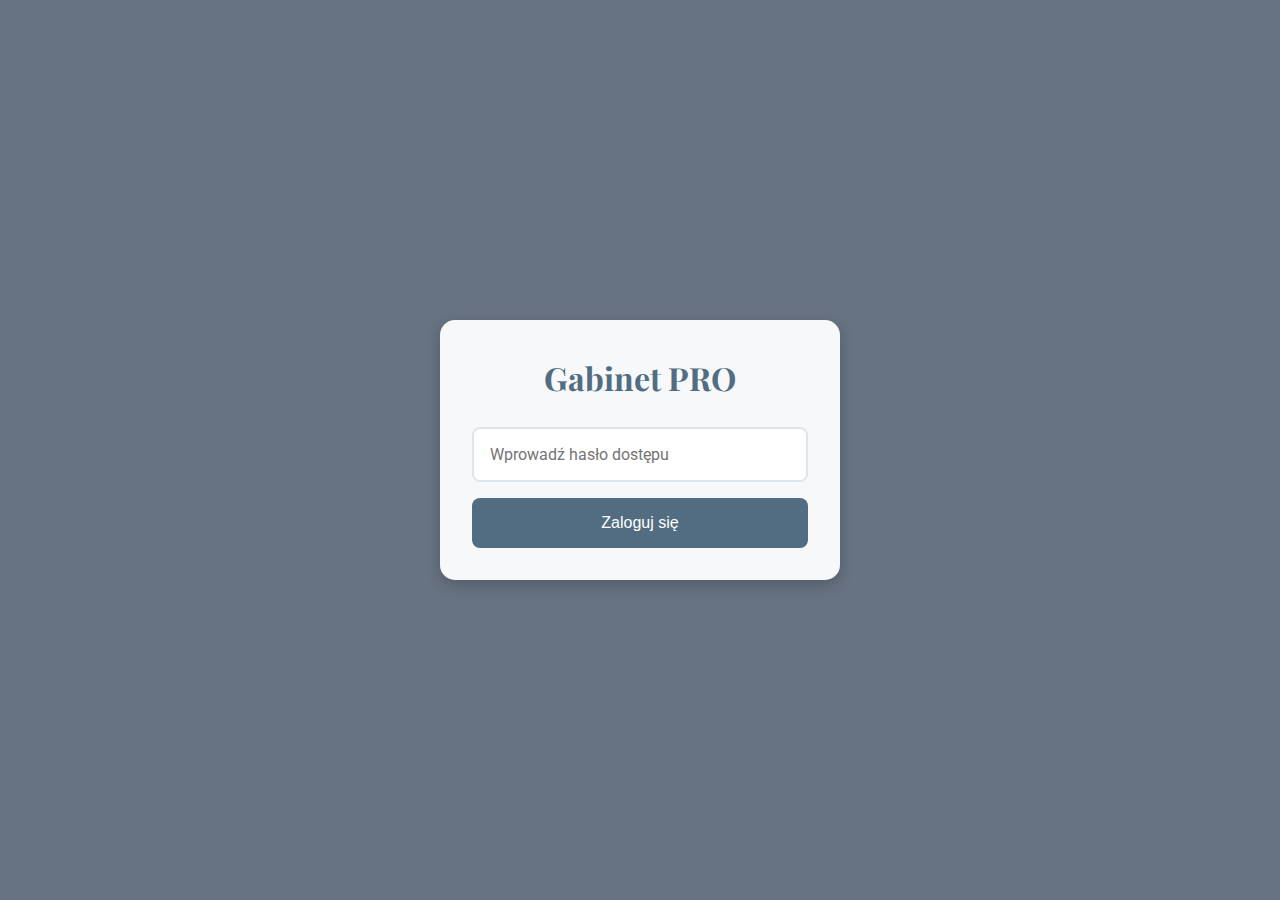
==== auth.html @ 94d986b3 "Inicjalna wersja strony Gabinet PRO" ====
<!DOCTYPE html>
<html lang="pl">
  <head>
    <meta charset="UTF-8" />
    <meta name="viewport" content="width=device-width, initial-scale=1.0" />
    <title>Dostęp do Gabinetu PRO</title>
    <link rel="preconnect" href="https://fonts.googleapis.com" />
    <link rel="preconnect" href="https://fonts.gstatic.com" crossorigin />
    <link
      href="https://fonts.googleapis.com/css2?family=Playfair+Display:wght@400;700&family=Roboto:wght@300;400;500;700&display=swap"
      rel="stylesheet"
    />
    <style>
      :root {
        --primary-color: #526d82;
        --secondary-color: #27374d;
        --accent-color: #9db2bf;
        --text-color: #27374d;
        --light-bg: #dde6ed;
        --white: #ffffff;
      }

      * {
        margin: 0;
        padding: 0;
        box-sizing: border-box;
      }

      body {
        font-family: "Roboto", sans-serif;
        line-height: 1.6;
        color: var(--text-color);
        min-height: 100vh;
        display: flex;
        align-items: center;
        justify-content: center;
        background: linear-gradient(
            rgba(39, 55, 77, 0.7),
            rgba(39, 55, 77, 0.7)
          ),
          url("hero-bg.jpg");
        background-size: cover;
        background-position: center;
      }

      .auth-container {
        background-color: rgba(255, 255, 255, 0.95);
        padding: 2rem;
        border-radius: 15px;
        box-shadow: 0 5px 15px rgba(0, 0, 0, 0.2);
        width: 90%;
        max-width: 400px;
        text-align: center;
      }

      h1 {
        font-family: "Playfair Display", serif;
        color: var(--primary-color);
        margin-bottom: 1.5rem;
      }

      .auth-form {
        display: flex;
        flex-direction: column;
        gap: 1rem;
      }

      input {
        padding: 1rem;
        border: 2px solid var(--light-bg);
        border-radius: 8px;
        font-family: inherit;
        font-size: 1rem;
        transition: all 0.3s ease;
      }

      input:focus {
        outline: none;
        border-color: var(--primary-color);
        box-shadow: 0 0 0 3px rgba(82, 109, 130, 0.1);
      }

      button {
        background-color: var(--primary-color);
        color: var(--white);
        padding: 1rem;
        border: none;
        border-radius: 8px;
        cursor: pointer;
        font-weight: 500;
        transition: all 0.3s ease;
        font-size: 1rem;
      }

      button:hover {
        background-color: var(--secondary-color);
        transform: translateY(-2px);
      }

      .message {
        margin-top: 1rem;
        color: #dc3545;
        font-size: 0.9rem;
      }
    </style>
  </head>
  <body>
    <div class="auth-container">
      <h1>Gabinet PRO</h1>
      <form
        class="auth-form"
        onsubmit="event.preventDefault(); authorize(document.getElementById('password').value);"
      >
        <input
          type="password"
          id="password"
          placeholder="Wprowadź hasło dostępu"
          required
        />
        <button type="submit">Zaloguj się</button>
      </form>
    </div>
    <script src="auth.js"></script>
  </body>
</html>
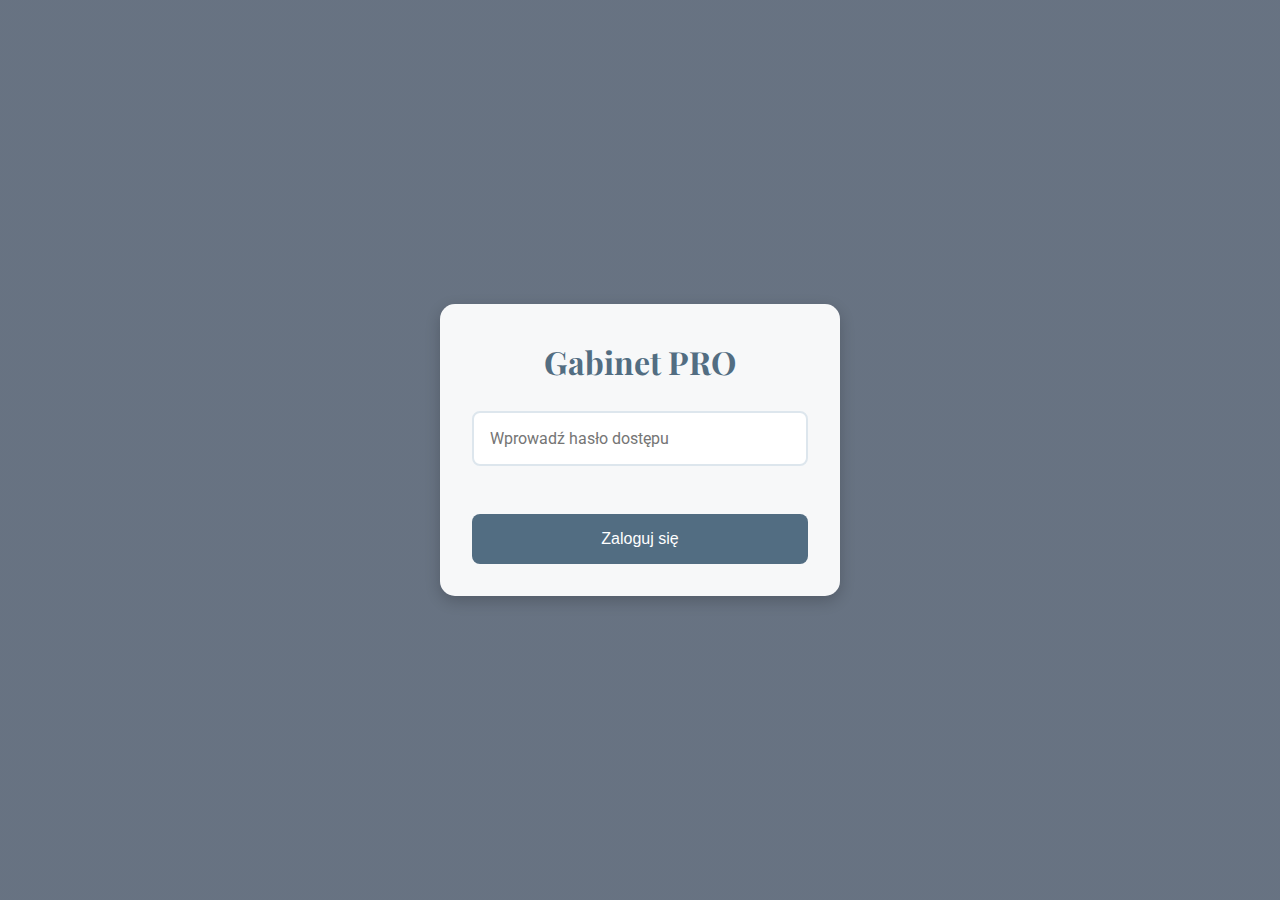
==== commit 674b9d31: "Poprawa formularza logowania" ====
--- a/auth.html
+++ b/auth.html
@@ -107,16 +107,14 @@
   <body>
     <div class="auth-container">
       <h1>Gabinet PRO</h1>
-      <form
-        class="auth-form"
-        onsubmit="event.preventDefault(); authorize(document.getElementById('password').value);"
-      >
+      <form id="loginForm" class="auth-form">
         <input
           type="password"
           id="password"
           placeholder="Wprowadź hasło dostępu"
           required
         />
+        <div id="errorMessage" class="message"></div>
         <button type="submit">Zaloguj się</button>
       </form>
     </div>
